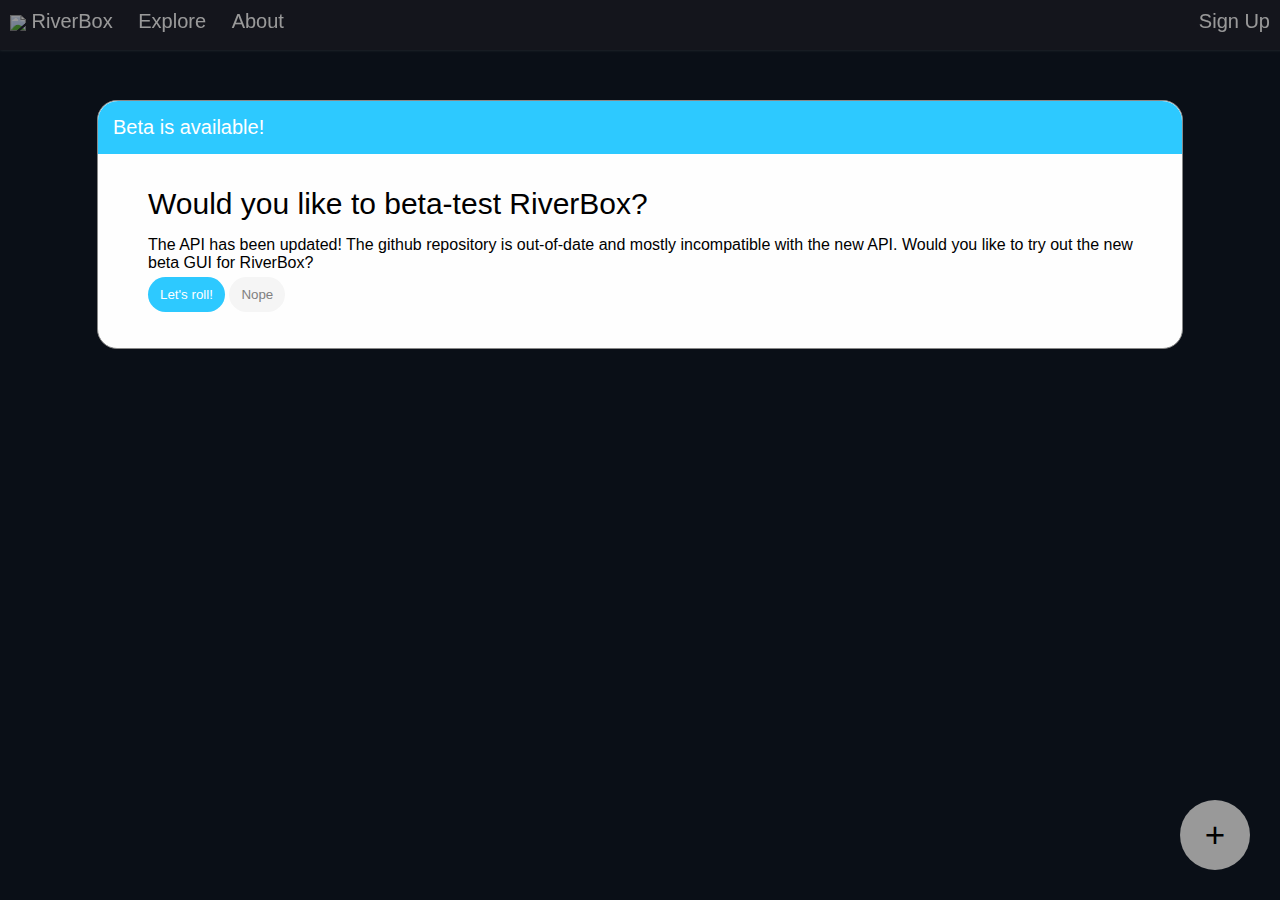
==== index.html @ ba0437ab "BETA 🚀✨🎉🎊🥳" ====
<!DOCTYPE html>
<html>
<head>
  <meta charset="utf-8">
  <meta name="viewport" content="width=device-width">
  <title>Home - RiverBox</title>
  <link href="style.css" rel="stylesheet" type="text/css" />
  <link rel="icon" type="image/x-icon" href="assets/logo.png">
  <script>
    let ip;
    let ipExpActivated = false; // true if we're asking for IPs

    function setIPperms(value) {
        if(value == true) {
          fetch("https://api.ipify.org/")
            .then(response => response.text())
            .then(data => ip = data)
        }
        closeModal();
    }
  </script>
</head>
<body>
  <div id="navbar">
  </div>
  <!-- Beta banner (currently hidden) -->
  <div class="banner" style="display:none">You are on the beta version of RiverBox!
  <span onclick="document.querySelector('.banner').remove()">&times;</div>
  <!-- Page content -->
  <div id="pageContent">
  </div>
  <!-- Blank modal to be triggered -->
  <div id="myModal" class="modal">
    <div class="modal-content">
      <div id="modal-header">modal.header</div>
      <p id="modal-content">modal.content</p>
    </div>
  </div>
  <!-- Insert all page scripts -->
  <script src="humanized-time-span.js"></script>
  <script src="pagetypes.js"></script>
  <script src="script.js"></script>

  <!-- Beta script -->
  <script>
    if (localStorage.getItem("betaTester") == null) {
      modal("betaprompt"); // Beta is now open for test 🚀✨🎊🎉
      localStorage.setItem("betaTester", true);
    }
  </script>
</body>
</html>
---- style.css ----
body {
  font-family: helvetica;
  background-color: #111a27;
  color: white;
  margin: 0;
  margin-top: 50px;
}

#navbar {
    display: block;
    position: fixed;
    top: 0;
    left: 0;
    z-index: 1;
    background-color: #222330;
    box-shadow: 0 0 3px rgb(255 255 255 / 25%);
    width: 100%;
    height: 30px;
    padding: 10px;
    font-size: 20px;
}

.homeNavButtons {
  display: inline-block;
}

.homeNavButtons > img {
  width: 30px;
  vertical-align: middle;
}

.homeNavButtons:hover {
  text-decoration: underline;
  cursor: pointer;
}

#navbar > span, #accountControls > span {
  margin-left: 20px;
}

#navbar > span:hover, #accountControls > span:hover {
  text-decoration: underline;
  cursor: pointer;
}

#accountControls {
  display: inline-block;
  float: right;
  padding-right: 20px;
}

.banner {
  background-color: #fff;
  color: black;
  padding: 15px;
}

.banner > span {
  cursor: pointer;
  float: right;
}

#pageContent {
  text-align: center;
  padding: 130px;
  padding-top: 60px;
}

.header {
  font-size: 30px;
}

textarea {
  outline: none;
  background-color: #f5f5f5;
  border: 0;
  border-radius: 8px;
  color: #333333;
  padding: 10px 12px;
  resize: none;
}

button {
  background-color: #f5f5f5;
  border: 0;
  border-radius: 20px;
  color: #333333;
  cursor: pointer;
  padding: 10px 12px;
  text-align: center;
  margin-top:5px;
}

.highlightedButton {
    background-color: #2dc9ff;
    color: white;
}

.loader {
  display: inline-block;
  border: 8px solid #f3f3f3;
  border-radius: 50%;
  border-top: 8px solid #62d7ff;
  width: 60px;
  height: 60px;
  -webkit-animation: spin 2s linear infinite; /* Safari */
  animation: spin 2s linear infinite;
}

/* Safari */
@-webkit-keyframes spin {
  0% { -webkit-transform: rotate(0deg); }
  100% { -webkit-transform: rotate(360deg); }
}

@keyframes spin {
  0% { transform: rotate(0deg); }
  100% { transform: rotate(360deg); }
}

.explore-tile {
  background-color:white;
  border:5px solid lightgrey;
  padding:10px;
  padding-left:20px;
  border-radius: 20px;
  display: inline-block;
  width: 200px;
  margin: 20px;
  color: black;
}

input {
  background-color: #f5f5f5;
  border: 0;
  border-radius: 100px;
  color: #333333;
  padding: 10px 12px;
  margin-top: 5px;
  outline: none;
}

.post-button {
  align-items: center;
  background-color: white;
  color: black;
  border-radius: 100px;
  width: 10px;
  height: 10px;
  padding: 30px;
  font-size: 35px;
  display: flex;
  justify-content: center;
  position: fixed;
  bottom: 30px;
  right: 30px;
  cursor: pointer;
}

.modal {
  display: none;
  position: fixed;
  z-index: 2;
  padding-top: 100px;
  left: 0;
  top: 0;
  width: 100%;
  height: 100%;
  overflow: auto;
  background-color: rgba(0,0,0,0.4);
}

.modal-content {
  background-color: #fefefe;
  margin: auto;
  padding: 50px 30px 0px 30px;
  border: 1px solid #888;
  width: 80%;
  border-radius: 20px;
  position: relative;
  color: black;
}

#modal-header {
	position: absolute;
  top: 0;
  left: 0;
  right: 0;
  padding: 15px;
  background-color: #2dc9ff;
  color: white;
  font-size: 20px;
  border-radius: 20px 20px 0 0;
}

.hiddenModButton, .likeButton {
  text-decoration: underline;
  color: grey;
  font-style: italic;
  font-size: 12px;
  cursor: pointer;
}

.hiddenModButton {
  display: none;
}

.post {
  background-color: rgba(31, 41, 55, 1);
  color: white;
  border-radius: 20px;
  padding: 15px;
  width: 40%;
  display: inline-block;
  text-align: left;
  border: 3px solid rgb(37 47 61);
}

a {
  color: white;
}
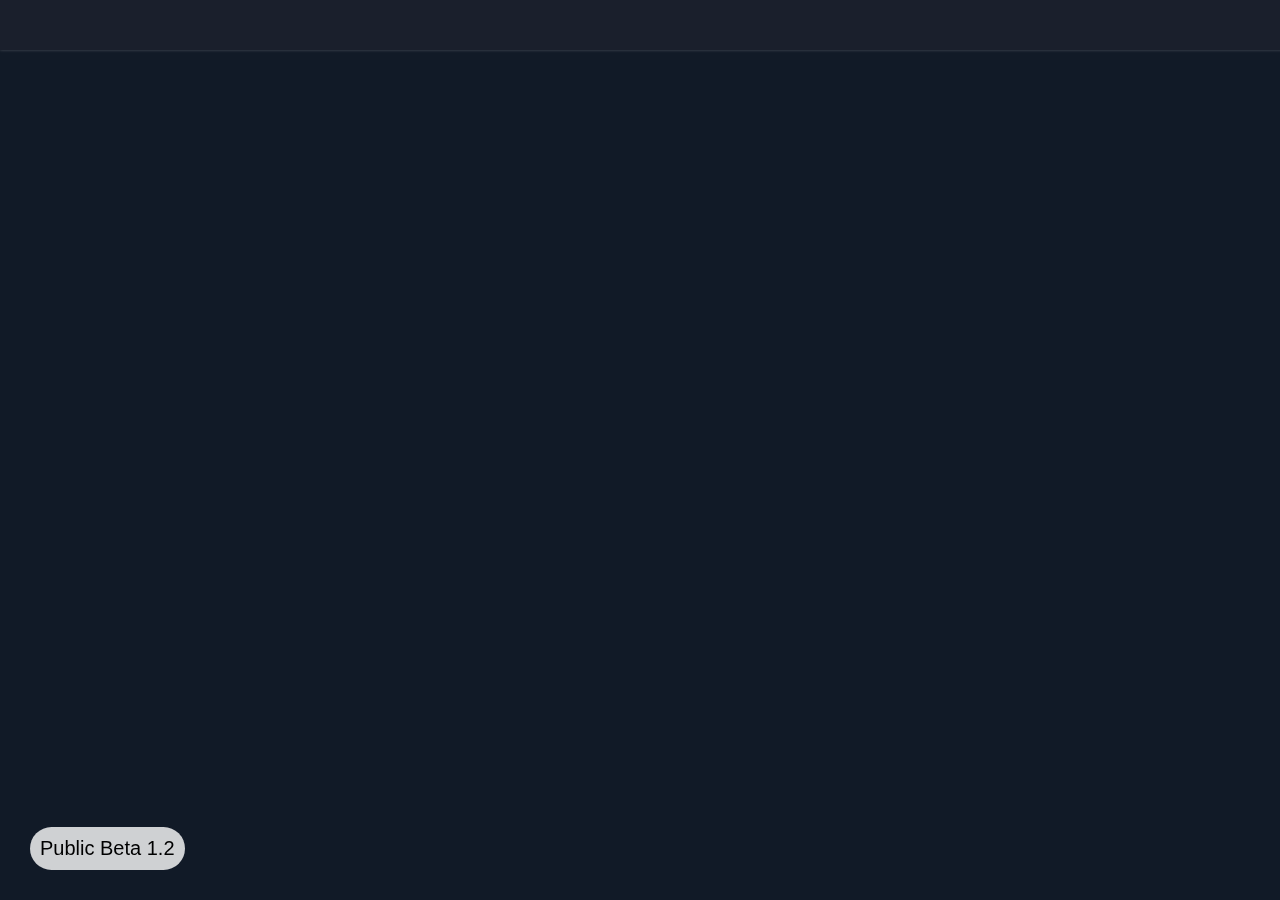
==== commit 19eea77d: "Finally updateto public" ====
--- a/index.html
+++ b/index.html
@@ -21,14 +21,17 @@
   </script>
 </head>
 <body>
+  <!-- Navigation bar -->
   <div id="navbar">
   </div>
-  <!-- Beta banner (currently hidden) -->
+  <!-- Page banner - to be customized individually -->
   <div class="banner" style="display:none">You are on the beta version of RiverBox!
   <span onclick="document.querySelector('.banner').remove()">&times;</div>
   <!-- Page content -->
   <div id="pageContent">
   </div>
+  <!-- Version -->
+  <span id="version"></span>
   <!-- Blank modal to be triggered -->
   <div id="myModal" class="modal">
     <div class="modal-content">
@@ -37,16 +40,17 @@
     </div>
   </div>
   <!-- Insert all page scripts -->
-  <script src="humanized-time-span.js"></script>
-  <script src="pagetypes.js"></script>
-  <script src="script.js"></script>
-
-  <!-- Beta script -->
-  <script>
-    if (localStorage.getItem("betaTester") == null) {
-      modal("betaprompt"); // Beta is now open for test 🚀✨🎊🎉
-      localStorage.setItem("betaTester", true);
-    }
-  </script>
+  <script src="scripts/community-functions.js"></script>
+  <script src="scripts/profile-functions.js"></script>
+  <script src="scripts/tickets-load.js"></script>
+  <script src="scripts/admin-tools.js"></script>
+  <script src="scripts/pagetypes.js"></script>
+  <script src="scripts/console.js"></script>
+  <script src="scripts/navbar.js"></script>
+  <script src="scripts/moment.js"></script>
+  <script src="scripts/themes.js"></script>
+  <script src="scripts/image.js"></script>
+  <script src="scripts/main.js"></script>
+  <script src="featured.js"></script>
 </body>
 </html>--- a/style.css
+++ b/style.css
@@ -1,9 +1,23 @@
+:root {
+  --background: #111a27;
+  --primary: rgba(34, 35, 48, 0.6);
+  --secondary: rgba(31, 41, 55, 1);
+  --border: rgb(37 47 61);
+  --font: white;
+  --secondaryfont: lightgrey;
+  --postfont: white;
+}
+
 body {
   font-family: helvetica;
-  background-color: #111a27;
-  color: white;
+  background-color: var(--background);
+  color: var(--font);
   margin: 0;
   margin-top: 50px;
+}
+
+::-webkit-scrollbar {
+    display: none;
 }
 
 #navbar {
@@ -12,12 +26,12 @@
     top: 0;
     left: 0;
     z-index: 1;
-    background-color: #222330;
+    background-color: var(--primary);
     box-shadow: 0 0 3px rgb(255 255 255 / 25%);
     width: 100%;
     height: 30px;
     padding: 10px;
-    font-size: 20px;
+    font-size: 25px;
 }
 
 .homeNavButtons {
@@ -25,7 +39,7 @@
 }
 
 .homeNavButtons > img {
-  width: 30px;
+  width: 35px;
   vertical-align: middle;
 }
 
@@ -49,6 +63,28 @@
   padding-right: 20px;
 }
 
+.dropdown {
+  background-color: var(--primary);
+  padding: 10px;
+  border-radius: 10px;
+  margin-top: 20px;
+}
+
+.dropdown > span {
+  display: block;
+  margin-bottom: 10px;
+}
+
+.dropdown > span:hover {
+  cursor: pointer;
+  text-decoration: underline;
+}
+
+.link {
+  cursor: pointer;
+  text-decoration: underline;
+}
+
 .banner {
   background-color: #fff;
   color: black;
@@ -62,8 +98,6 @@
 
 #pageContent {
   text-align: center;
-  padding: 130px;
-  padding-top: 60px;
 }
 
 .header {
@@ -82,18 +116,24 @@
 
 button {
   background-color: #f5f5f5;
-  border: 0;
   border-radius: 20px;
   color: #333333;
   cursor: pointer;
   padding: 10px 12px;
   text-align: center;
   margin-top:5px;
+  border: 2px solid grey;
 }
 
 .highlightedButton {
-    background-color: #2dc9ff;
-    color: white;
+  background-color: #2dc9ff;
+  border: 2px solid #1786ab !important;
+  color: white;
+}
+
+.disabledButton {
+  cursor: not-allowed;
+  color:grey
 }
 
 .loader {
@@ -128,9 +168,10 @@
   width: 200px;
   margin: 20px;
   color: black;
-}
-
-input {
+  cursor: pointer;
+}
+
+input, select {
   background-color: #f5f5f5;
   border: 0;
   border-radius: 100px;
@@ -138,6 +179,7 @@
   padding: 10px 12px;
   margin-top: 5px;
   outline: none;
+  border: 2px solid grey;
 }
 
 .post-button {
@@ -160,7 +202,7 @@
 .modal {
   display: none;
   position: fixed;
-  z-index: 2;
+  z-index: 3;
   padding-top: 100px;
   left: 0;
   top: 0;
@@ -171,14 +213,13 @@
 }
 
 .modal-content {
-  background-color: #fefefe;
+  background-color: var(--background);
   margin: auto;
   padding: 50px 30px 0px 30px;
   border: 1px solid #888;
   width: 80%;
   border-radius: 20px;
   position: relative;
-  color: black;
 }
 
 #modal-header {
@@ -193,7 +234,7 @@
   border-radius: 20px 20px 0 0;
 }
 
-.hiddenModButton, .likeButton {
+.socialButton {
   text-decoration: underline;
   color: grey;
   font-style: italic;
@@ -201,21 +242,56 @@
   cursor: pointer;
 }
 
-.hiddenModButton {
-  display: none;
-}
-
 .post {
-  background-color: rgba(31, 41, 55, 1);
-  color: white;
-  border-radius: 20px;
+  background-color: var(--secondary);
+  overflow-x: hidden;
+  color: white;
+  border-radius: 10px;
   padding: 15px;
-  width: 40%;
+  width: calc(30vh + 20%);
   display: inline-block;
   text-align: left;
-  border: 3px solid rgb(37 47 61);
+  border: 3px solid var(--border);
 }
 
 a {
   color: white;
+}
+
+#version {
+  position: fixed;
+  bottom: 30px;
+  left: 30px;
+  background-color: rgba(255, 255, 255, 0.8);
+  padding: 10px;
+  color: black;
+  border-radius: 200px;
+  font-size: 20px;
+}
+
+.moderated-post-text {
+  color: #ff7070;
+  font-style: italic;
+}
+
+#tiles {
+  margin-left: 5vh;
+}
+
+.ticket {
+  background-color: #e8e8e8;
+  border: 4px solid lightgrey;
+  color: black;
+  width: 50%;
+  display: inline-block;
+  padding: 10px;
+  border-radius: 10px;
+}
+
+.ticket > a {
+  color: black;
+}
+
+summary {
+  cursor: pointer;
 }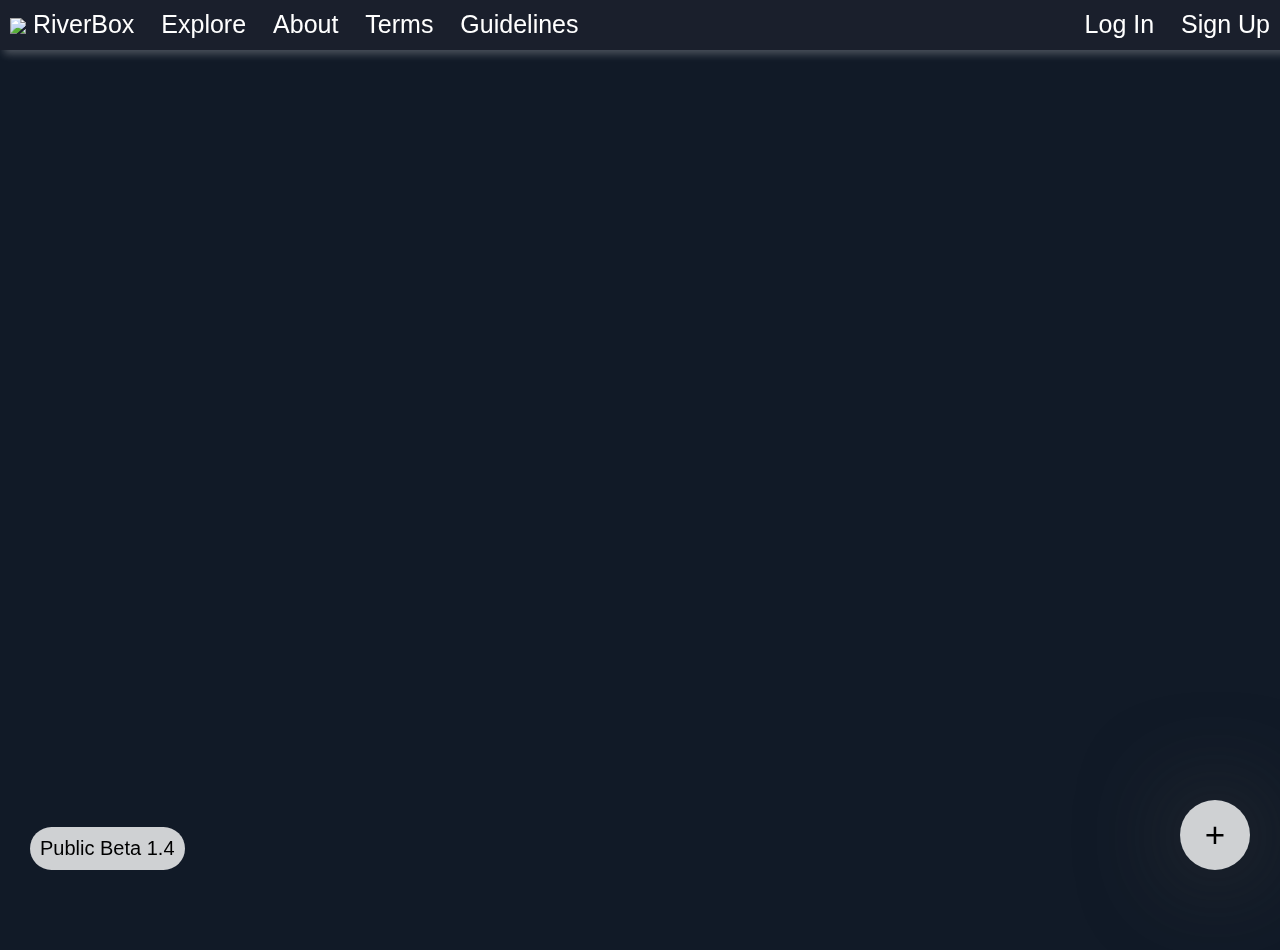
==== commit a5afa55b: "beta 1.4" ====
--- a/index.html
+++ b/index.html
@@ -6,6 +6,8 @@
   <title>Home - RiverBox</title>
   <link href="style.css" rel="stylesheet" type="text/css" />
   <link rel="icon" type="image/x-icon" href="assets/logo.png">
+  <script src="https://code.jquery.com/jquery-3.6.0.js"></script>
+  <script src="https://code.jquery.com/ui/1.13.1/jquery-ui.js"></script>
   <script>
     let ip;
     let ipExpActivated = false; // true if we're asking for IPs
@@ -17,6 +19,12 @@
             .then(data => ip = data)
         }
         closeModal();
+    }
+    
+    function dispatchState(newstate) {
+      state = newstate;
+      state.origin = false;
+      computeLoginData(state.session);
     }
   </script>
 </head>
@@ -34,7 +42,7 @@
   <span id="version"></span>
   <!-- Blank modal to be triggered -->
   <div id="myModal" class="modal">
-    <div class="modal-content">
+    <div class="modal-content" id="myModalContent">
       <div id="modal-header">modal.header</div>
       <p id="modal-content">modal.content</p>
     </div>
@@ -42,15 +50,21 @@
   <!-- Insert all page scripts -->
   <script src="scripts/community-functions.js"></script>
   <script src="scripts/profile-functions.js"></script>
-  <script src="scripts/tickets-load.js"></script>
+  <script src="scripts/websiteversion.js"></script>
   <script src="scripts/admin-tools.js"></script>
   <script src="scripts/pagetypes.js"></script>
   <script src="scripts/console.js"></script>
+  <script src="scripts/shuffle.js"></script>
   <script src="scripts/navbar.js"></script>
   <script src="scripts/moment.js"></script>
   <script src="scripts/themes.js"></script>
   <script src="scripts/image.js"></script>
   <script src="scripts/main.js"></script>
-  <script src="featured.js"></script>
+  <script src="scripts/mdls.js"></script>
+  <script src="scripts/mod.js"></script>
+  <script src="exploredata.js"></script>
+  <!-- Removed beta origin permission check - no longer a worry -->
+  <!-- Post button -->
+  <div class="post-button" onclick="post()">+</div>
 </body>
 </html>--- a/style.css
+++ b/style.css
@@ -1,3 +1,7 @@
+::-webkit-scrollbar {
+    display: none;
+}
+
 :root {
   --background: #111a27;
   --primary: rgba(34, 35, 48, 0.6);
@@ -8,30 +12,37 @@
   --postfont: white;
 }
 
+body, html {
+  height: 100%;
+}
+
 body {
   font-family: helvetica;
   background-color: var(--background);
   color: var(--font);
   margin: 0;
   margin-top: 50px;
-}
-
-::-webkit-scrollbar {
-    display: none;
+  background-attachment: fixed;
 }
 
 #navbar {
-    display: block;
-    position: fixed;
-    top: 0;
-    left: 0;
-    z-index: 1;
-    background-color: var(--primary);
-    box-shadow: 0 0 3px rgb(255 255 255 / 25%);
-    width: 100%;
-    height: 30px;
-    padding: 10px;
-    font-size: 25px;
+  display: block;
+  position: fixed;
+  top: 0;
+  left: 0;
+  z-index: 1;
+  background-color: var(--primary);
+  box-shadow: 4px 4px 8px rgb(255 255 255 / 25%);
+  width: 100%;
+  height: 30px;
+  padding: 10px;
+  font-size: 25px;
+}
+
+.label {
+  background-color:#19d916;
+  padding:5px 10px 5px 10px;
+  border-radius:3px;
 }
 
 .homeNavButtons {
@@ -102,6 +113,7 @@
 
 .header {
   font-size: 30px;
+  text-shadow: 0 0 20px black;
 }
 
 textarea {
@@ -112,66 +124,11 @@
   color: #333333;
   padding: 10px 12px;
   resize: none;
-}
-
-button {
-  background-color: #f5f5f5;
-  border-radius: 20px;
-  color: #333333;
-  cursor: pointer;
-  padding: 10px 12px;
-  text-align: center;
-  margin-top:5px;
-  border: 2px solid grey;
-}
-
-.highlightedButton {
-  background-color: #2dc9ff;
-  border: 2px solid #1786ab !important;
-  color: white;
-}
-
-.disabledButton {
-  cursor: not-allowed;
-  color:grey
-}
-
-.loader {
-  display: inline-block;
-  border: 8px solid #f3f3f3;
-  border-radius: 50%;
-  border-top: 8px solid #62d7ff;
-  width: 60px;
-  height: 60px;
-  -webkit-animation: spin 2s linear infinite; /* Safari */
-  animation: spin 2s linear infinite;
-}
-
-/* Safari */
-@-webkit-keyframes spin {
-  0% { -webkit-transform: rotate(0deg); }
-  100% { -webkit-transform: rotate(360deg); }
-}
-
-@keyframes spin {
-  0% { transform: rotate(0deg); }
-  100% { transform: rotate(360deg); }
-}
-
-.explore-tile {
-  background-color:white;
-  border:5px solid lightgrey;
-  padding:10px;
-  padding-left:20px;
-  border-radius: 20px;
-  display: inline-block;
-  width: 200px;
-  margin: 20px;
-  color: black;
-  cursor: pointer;
+  transition: 0.1s;
 }
 
 input, select {
+  transition: 0.1s;
   background-color: #f5f5f5;
   border: 0;
   border-radius: 100px;
@@ -182,9 +139,72 @@
   border: 2px solid grey;
 }
 
+button {
+  background-color: #f5f5f5;
+  border-radius: 20px;
+  color: #333333;
+  cursor: pointer;
+  padding: 10px 12px;
+  text-align: center;
+  margin-top:5px;
+  border: 2px solid grey;
+  transition: 0.1s;
+}
+
+.highlightedButton {
+  background-color: #2dc9ff;
+  border: 2px solid #1786ab !important;
+  color: white;
+}
+
+.disabledButton {
+  cursor: not-allowed;
+  color:grey
+}
+
+textarea:hover, input:hover, select:hover, button:hover, .post-button:hover, #version:hover {
+  transition: 0.1s;
+  opacity: 0.9;
+}
+
+.loader {
+  display: inline-block;
+  border: 8px solid #f3f3f3;
+  border-radius: 50%;
+  border-top: 8px solid #62d7ff;
+  width: 60px;
+  height: 60px;
+  -webkit-animation: spin 2s linear infinite; /* Safari */
+  animation: spin 2s linear infinite;
+}
+
+/* Safari */
+@-webkit-keyframes spin {
+  0% { -webkit-transform: rotate(0deg); }
+  100% { -webkit-transform: rotate(360deg); }
+}
+
+@keyframes spin {
+  0% { transform: rotate(0deg); }
+  100% { transform: rotate(360deg); }
+}
+
+.explore-tile {
+  background-color:white;
+  border:5px solid lightgrey;
+  padding:10px;
+  padding-left:20px;
+  border-radius: 20px;
+  display: inline-block;
+  width: 200px;
+  margin: 20px;
+  color: black;
+  cursor: pointer;
+}
+
 .post-button {
   align-items: center;
-  background-color: white;
+  background-color: rgba(255, 255, 255, 0.8);
   color: black;
   border-radius: 100px;
   width: 10px;
@@ -197,6 +217,18 @@
   bottom: 30px;
   right: 30px;
   cursor: pointer;
+  box-shadow: 1px 1px 100px #363636;
+}
+
+#version {
+  position: fixed;
+  bottom: 30px;
+  left: 30px;
+  background-color: rgba(255, 255, 255, 0.8);
+  padding: 10px;
+  color: black;
+  border-radius: 200px;
+  font-size: 20px;
 }
 
 .modal {
@@ -254,19 +286,15 @@
   border: 3px solid var(--border);
 }
 
+.attachement {
+  border-radius: 25px;
+  width: 525px;
+  margin-bottom: 7px;
+  box-shadow: 2px 2px 12px black;
+}
+
 a {
   color: white;
-}
-
-#version {
-  position: fixed;
-  bottom: 30px;
-  left: 30px;
-  background-color: rgba(255, 255, 255, 0.8);
-  padding: 10px;
-  color: black;
-  border-radius: 200px;
-  font-size: 20px;
 }
 
 .moderated-post-text {
@@ -294,4 +322,54 @@
 
 summary {
   cursor: pointer;
+}
+
+#newmsg {
+  position: absolute;
+  right: 20px;
+  top: 60px;
+  padding: 10px;
+  background-color: var(--primary);
+  border-radius: 2px;
+}
+
+li {
+  margin-bottom: 5px;
+  text-align: center;
+  display: inline-block;
+  background-color: rgba(255, 255, 255, 0.5);
+  padding: 20px 10px 20px 10px;
+  border-radius: 10px;
+  cursor: pointer;
+  transition: 0.3s;
+}
+
+li:hover {
+  font-size: 20px;
+}
+
+.contentbox {
+  margin-left: 1%;
+  margin-top: -75px;
+  opacity: 0.99;
+  background-color: var(--primary);
+  padding: 15px;
+  border-radius: 10px;
+}
+
+.profilebadge {
+  width: 25px;
+  margin-left: 5px;
+  filter: drop-shadow(2px 4px 6px black);
+  cursor: pointer;
+}
+
+.messageitem {
+  padding: 20px;
+  background-color: #f7f7f7;
+  color: black;
+  border-radius: 20px;
+  margin-top: 10px;
+  width: 60vh;
+  display: inline-block;
 }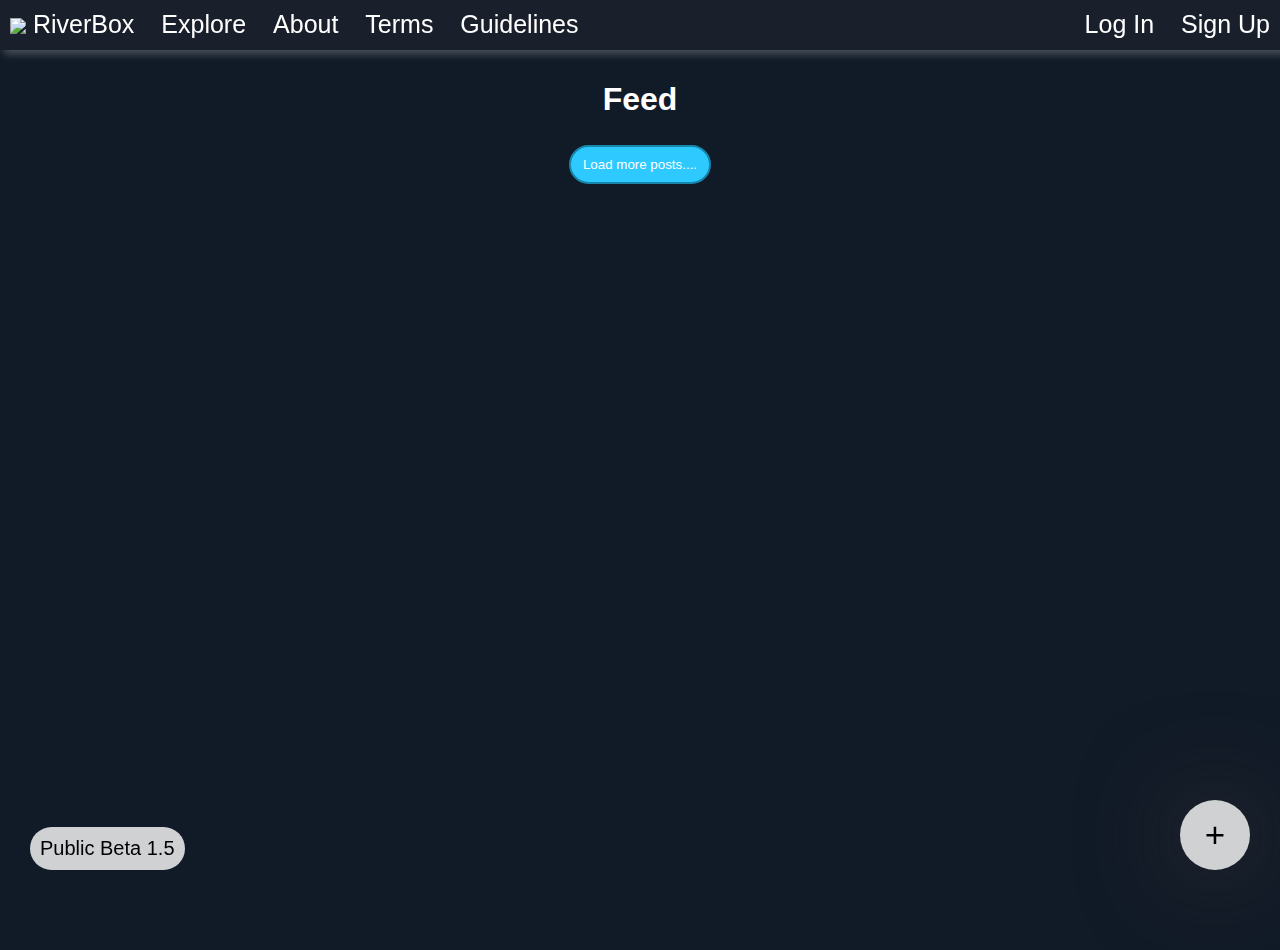
==== commit 5ecd0edc: "beta 1.5 mostly untested" ====
--- a/index.html
+++ b/index.html
@@ -20,12 +20,13 @@
         }
         closeModal();
     }
-    
-    function dispatchState(newstate) {
-      state = newstate;
-      state.origin = false;
-      computeLoginData(state.session);
-    }
+
+    setTimeout(function(){
+      if (localStorage.getItem("lgbtq") == null) {
+        modal('lgbtq');
+        localStorage.setItem("lgbtq", true); // switch to BLM in 1.6
+      }
+    }, 2000)
   </script>
 </head>
 <body>
@@ -57,13 +58,11 @@
   <script src="scripts/shuffle.js"></script>
   <script src="scripts/navbar.js"></script>
   <script src="scripts/moment.js"></script>
-  <script src="scripts/themes.js"></script>
   <script src="scripts/image.js"></script>
   <script src="scripts/main.js"></script>
   <script src="scripts/mdls.js"></script>
   <script src="scripts/mod.js"></script>
   <script src="exploredata.js"></script>
-  <!-- Removed beta origin permission check - no longer a worry -->
   <!-- Post button -->
   <div class="post-button" onclick="post()">+</div>
 </body>
--- a/style.css
+++ b/style.css
@@ -23,6 +23,7 @@
   margin: 0;
   margin-top: 50px;
   background-attachment: fixed;
+  background-image: url(https://u.cubeupload.com/lankysback/AO6OiZ.png);
 }
 
 #navbar {
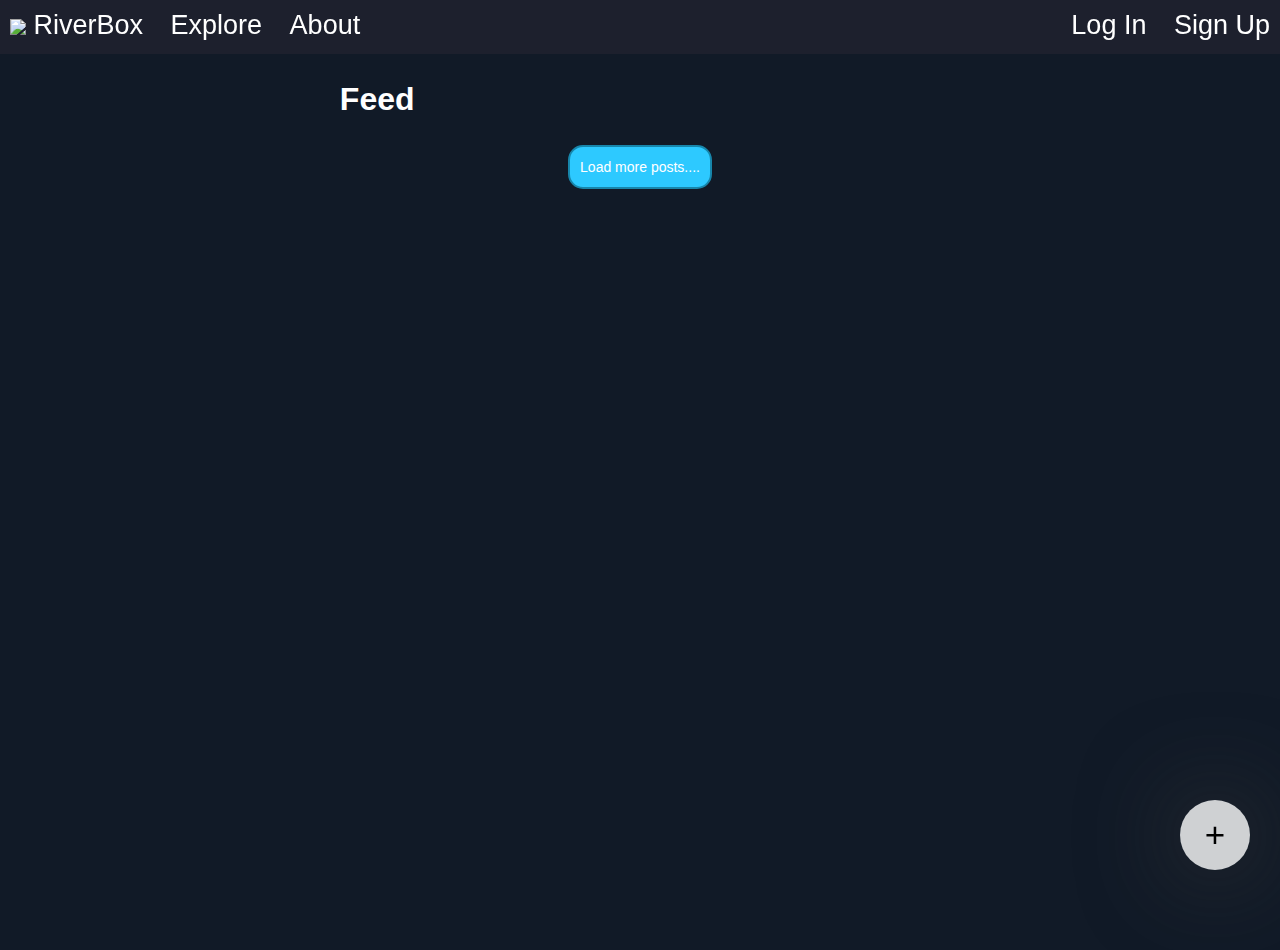
==== commit e96bc540: "Beta 1.6" ====
--- a/index.html
+++ b/index.html
@@ -22,9 +22,9 @@
     }
 
     setTimeout(function(){
-      if (localStorage.getItem("lgbtq") == null) {
-        modal('lgbtq');
-        localStorage.setItem("lgbtq", true); // switch to BLM in 1.6
+      if (localStorage.getItem("blm") == null) {
+        modal('bblm');
+        localStorage.setItem("blm", true);
       }
     }, 2000)
   </script>
@@ -39,8 +39,6 @@
   <!-- Page content -->
   <div id="pageContent">
   </div>
-  <!-- Version -->
-  <span id="version"></span>
   <!-- Blank modal to be triggered -->
   <div id="myModal" class="modal">
     <div class="modal-content" id="myModalContent">
@@ -48,6 +46,19 @@
       <p id="modal-content">modal.content</p>
     </div>
   </div>
+  <!-- Action menu -->
+  <div id="actionmenu" onmouseover="up()" onmouseout="down()" class="post-button">
+  <!-- Messages button -->
+  <div class="post-button" style="bottom:270px" onclick="dispatchPageLoad('messages')" id="feedback"><img src="assets/mail.png" /></div>
+  <!-- Feedback button -->
+  <div class="post-button" style="bottom:190px" onclick="modal('feedback')" id="feedback"><img src="assets/post.png" /></div>
+  <!-- New community button -->
+  <div class="post-button" style="bottom:110px" onclick="modal('newcommunity')" id="newcom"><img src="assets/community.png" /></div>
+  </div>
+  <!-- Post button -->
+  <div onmouseover="up()" onmouseout="down()" class="post-button" onclick="post()">+</div>
+  <!-- Beta button -->
+  <div class="post-button" style="display:none;left: 30px;font-size: 23px;" id="beta-button" onclick="window.location.href = 'https://www.youtube.com/watch?v=-EQ6eHeBrhM'">🚧</div>
   <!-- Insert all page scripts -->
   <script src="scripts/community-functions.js"></script>
   <script src="scripts/profile-functions.js"></script>
@@ -60,10 +71,16 @@
   <script src="scripts/moment.js"></script>
   <script src="scripts/image.js"></script>
   <script src="scripts/main.js"></script>
+  <script src="scripts/actm.js"></script>
   <script src="scripts/mdls.js"></script>
   <script src="scripts/mod.js"></script>
   <script src="exploredata.js"></script>
-  <!-- Post button -->
-  <div class="post-button" onclick="post()">+</div>
+  <!-- Script to remove elements -->
+  <script>
+    if (!logged) {
+      document.getElementById("feedback").remove();
+      document.getElementById("newcom").remove();
+    }
+  </script>
 </body>
 </html>--- a/style.css
+++ b/style.css
@@ -4,12 +4,16 @@
 
 :root {
   --background: #111a27;
-  --primary: rgba(34, 35, 48, 0.6);
+  --primary: rgba(34, 35, 48, 0.7);
+  --primarydarker: rgba(24, 25, 38, 0.9);
   --secondary: rgba(31, 41, 55, 1);
   --border: rgb(37 47 61);
   --font: white;
   --secondaryfont: lightgrey;
   --postfont: white;
+  --blue: #2dc9ff;
+  --lightblue: #62d7ff;
+  --borderblue:#1786ab;
 }
 
 body, html {
@@ -17,7 +21,7 @@
 }
 
 body {
-  font-family: helvetica;
+  font-family: Helvetica, sans-serif;
   background-color: var(--background);
   color: var(--font);
   margin: 0;
@@ -33,11 +37,10 @@
   left: 0;
   z-index: 1;
   background-color: var(--primary);
-  box-shadow: 4px 4px 8px rgb(255 255 255 / 25%);
   width: 100%;
-  height: 30px;
-  padding: 10px;
-  font-size: 25px;
+  height: 34px;
+  padding: 10px;
+  font-size: 27px;
 }
 
 .label {
@@ -121,18 +124,18 @@
   outline: none;
   background-color: #f5f5f5;
   border: 0;
-  border-radius: 8px;
+  border-radius: 7px;
   color: #333333;
   padding: 10px 12px;
   resize: none;
-  transition: 0.1s;
+  transition: 0.3s;
 }
 
 input, select {
   transition: 0.1s;
   background-color: #f5f5f5;
   border: 0;
-  border-radius: 100px;
+  border-radius: 15px;
   color: #333333;
   padding: 10px 12px;
   margin-top: 5px;
@@ -142,19 +145,20 @@
 
 button {
   background-color: #f5f5f5;
-  border-radius: 20px;
+  border-radius: 15px;
   color: #333333;
   cursor: pointer;
-  padding: 10px 12px;
+  padding: 12px 10px;
   text-align: center;
-  margin-top:5px;
+  margin-top: 5px;
+  font-size: 14px;
   border: 2px solid grey;
-  transition: 0.1s;
+  transition: 0.5s;
 }
 
 .highlightedButton {
-  background-color: #2dc9ff;
-  border: 2px solid #1786ab !important;
+  background-color: var(--blue);
+  border: 2px solid var(--borderblue) !important;
   color: white;
 }
 
@@ -164,19 +168,19 @@
 }
 
 textarea:hover, input:hover, select:hover, button:hover, .post-button:hover, #version:hover {
-  transition: 0.1s;
+  transition: 0.6s;
   opacity: 0.9;
 }
 
 .loader {
   display: inline-block;
-  border: 8px solid #f3f3f3;
+  border: 9.5px solid #f3f3f3;
   border-radius: 50%;
-  border-top: 8px solid #62d7ff;
+  border-top: 9.5px solid var(--lightblue);
   width: 60px;
   height: 60px;
-  -webkit-animation: spin 2s linear infinite; /* Safari */
-  animation: spin 2s linear infinite;
+  -webkit-animation: spin 1s linear infinite; /* Safari */
+  animation: spin 1s linear infinite;
 }
 
 /* Safari */
@@ -205,6 +209,8 @@
 
 .post-button {
   align-items: center;
+  opacity: 0.8s;
+  transition: 0.5s;
   background-color: rgba(255, 255, 255, 0.8);
   color: black;
   border-radius: 100px;
@@ -221,11 +227,23 @@
   box-shadow: 1px 1px 100px #363636;
 }
 
+#actionmenu {
+	padding: 40px;
+	opacity: 0.5;
+	height: 80px;
+  position: fixed;
+  bottom: -140px;
+  background: rgba(255, 255, 255, 0.1);
+  box-shadow: 2px 2px 4px 4px rgba(255, 255, 255, 0.1);
+  right: 20px;
+  cursor: initial !important;
+}
+
 #version {
   position: fixed;
   bottom: 30px;
   left: 30px;
-  background-color: rgba(255, 255, 255, 0.8);
+  background-color: linear-gradient(90deg, transparent 50%, rgba(255,255,255,0.8) 100%);
   padding: 10px;
   color: black;
   border-radius: 200px;
@@ -261,7 +279,7 @@
   left: 0;
   right: 0;
   padding: 15px;
-  background-color: #2dc9ff;
+  background-color: var(--blue);
   color: white;
   font-size: 20px;
   border-radius: 20px 20px 0 0;
@@ -276,22 +294,35 @@
 }
 
 .post {
-  background-color: var(--secondary);
+  background-color: var(--primary);
   overflow-x: hidden;
   color: white;
   border-radius: 10px;
   padding: 15px;
-  width: calc(30vh + 20%);
+  width: calc(20vh + 30%);
   display: inline-block;
   text-align: left;
-  border: 3px solid var(--border);
 }
 
 .attachement {
-  border-radius: 25px;
-  width: 525px;
+  border-radius: 19px;
+  width: 100%;
   margin-bottom: 7px;
-  box-shadow: 2px 2px 12px black;
+  box-shadow: 1px 1px 7px black;
+}
+
+.icon {
+  box-shadow: none;
+  width: 14px;
+  cursor: pointer;
+  vertical-align: middle;
+}
+
+.reply {
+  width: calc(20vh + 27%);
+  margin-left: 3%;
+  padding: 10px;
+  margin-top: 5px;
 }
 
 a {
@@ -338,15 +369,18 @@
   margin-bottom: 5px;
   text-align: center;
   display: inline-block;
-  background-color: rgba(255, 255, 255, 0.5);
+  background-color: var(--primary);
   padding: 20px 10px 20px 10px;
-  border-radius: 10px;
+  border-radius: 8px;
   cursor: pointer;
   transition: 0.3s;
+  min-width: 80px;
+  border: 2.5px solid white;
 }
 
 li:hover {
-  font-size: 20px;
+  background-color: var(--primarydarker);
+  box-shadow: 1px 1px 7px black;
 }
 
 .contentbox {
@@ -366,11 +400,18 @@
 }
 
 .messageitem {
+  background-color: var(--primary);
+  overflow-x: hidden;
+  color: white;
+  border-radius: 10px;
   padding: 20px;
-  background-color: #f7f7f7;
-  color: black;
-  border-radius: 20px;
-  margin-top: 10px;
-  width: 60vh;
-  display: inline-block;
+  font-size: 18px;
+  width: calc(20vh + 30%);
+  display: inline-block;
+  border: 3.5px solid white;
+}
+
+.userbadgeprompt {
+  vertical-align: middle;
+  width: 16px;
 }